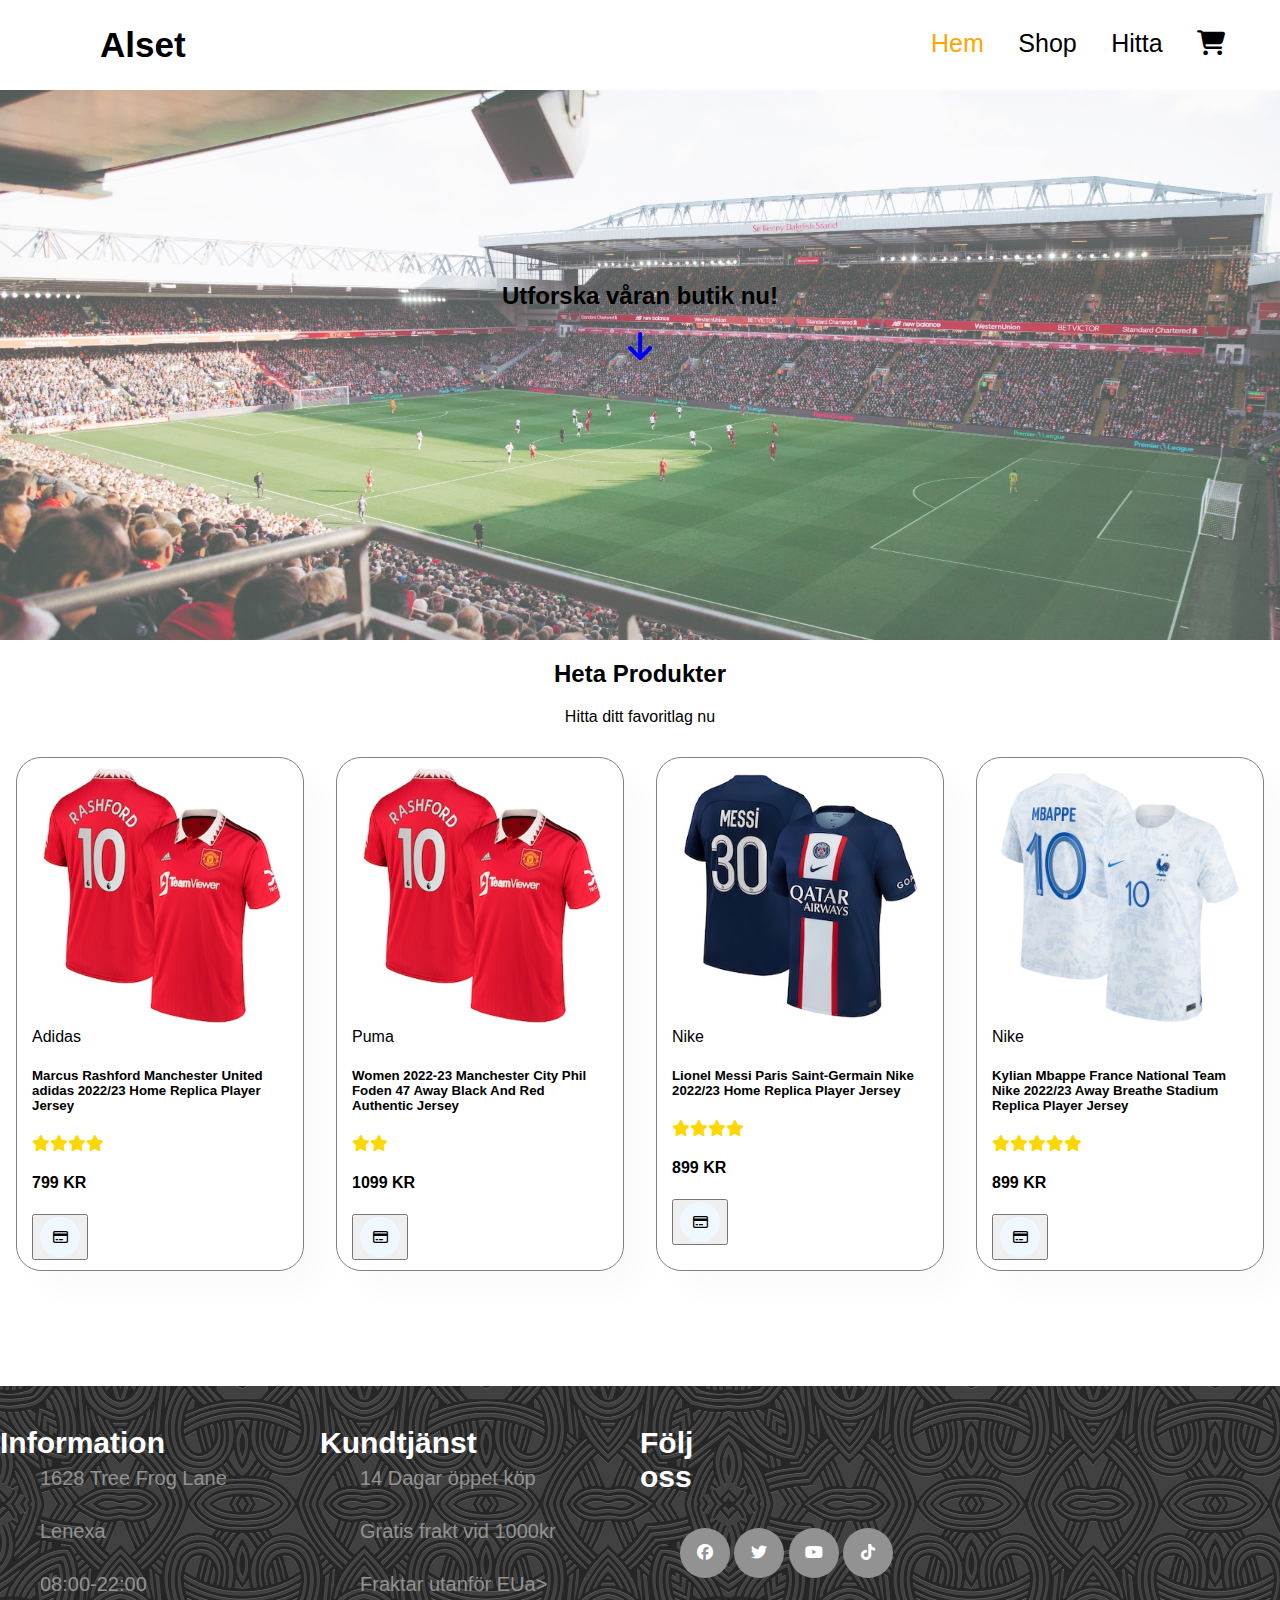
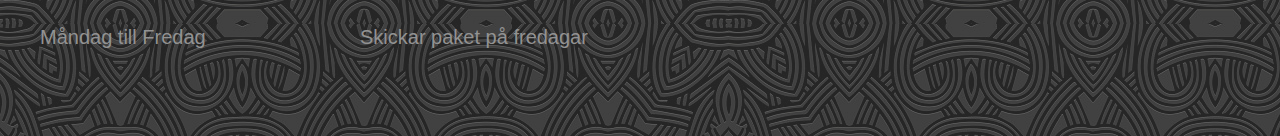
==== index.html @ db6a4189 "testing" ====
<!DOCTYPE html>
<html lang="en">
<head>
    <meta charset="UTF-8">
    <meta http-equiv="X-UA-Compatible" content="IE=edge">
    <meta name="viewport" content="width=device-width, initial-scale=1.0">
    <title>Document</title>
    <link rel="stylesheet" href="index.css">
    <link rel="stylesheet" href="https://fontawesome.com/icons">
    <script src="script.js"></script>
    <script src="extra.js"></script>
</head>
<body onload="displayProducts()">
    <link rel="stylesheet" href="https://cdnjs.cloudflare.com/ajax/libs/font-awesome/6.2.1/css/all.min.css"> 
    
    
    
    <nav>    
        <label class="logga">Alset</label>   
        <ul>
                <li><a class="active" href="C:\Users\max.mellberg\Desktop\GitHub\index.html">Hem</a></li>
                <li><a href="shop.html">Shop</a></li>
                <li><a href="https://www.google.com/maps/place/Jones+Bar-B-Q/@39.0889113,-94.7362581,17z/data=!3m1!4b1!4m5!3m4!1s0x87c08d3202325207:0xa40966aca3cdb32d!8m2!3d39.0889279!4d-94.7340832">Hitta</a></li>
                <li><a href="./cart.html"> <i class="fa-solid fa-cart-shopping"></i> </a></li>
        </ul>
    </nav>   
    
    <div class="background">

        <div class="pilknapp">
        <h2>Utforska våran butik nu!</h2>
        <li><a href="#Het"> <p><i class="fa-solid fa-arrow-down fa-2x"></i></a></li></p>
        </div>

    </div>
       

        






<div id="Het">
    <h2>Heta Produkter</h2>
    <p>Hitta ditt favoritlag nu</p>
</div>

    <div class="products"></div>



<footer class="footer">
    <div class="Fcontainer">
        <div class="row">
            <div class="footer-col">
                <h4>Information</h4>
                <ul>
                    <li><a href="#">1628 Tree Frog Lane</a></li>
                    <li><a href="#">Lenexa</a></li>
                    <li><a href="#">08:00-22:00</a></li>
                    <li><a href="#">Måndag till Fredag</a></li>
                </ul>
            </div>
            <div class="footer-col">
                <h4>Kundtjänst</h4>
                <ul>
                    <li><a href="#">14 Dagar öppet köp</a></li>
                    <li><a href="#">Gratis frakt vid 1000kr</a></li>
                    <li><a href="#">Fraktar utanför EUa></li>
                    <li><a href="#">Skickar paket på fredagar</a></li>
                </ul>
            </div>
            <div class="footer-col">
                <h4>Följ oss</h4>
                <div class="social">
                    <ul>
                    <a href="#"><i class="fa-brands fa-facebook"></i></a>
                    <a href="#"><i class="fa-brands fa-twitter"></i></a>
                    <a href="#"><i class="fa-brands fa-youtube"></i></a>
                    <a href="#"><i class="fa-brands fa-tiktok"></i></a>
                    </ul>
                </div>
            </div>
        </div>
    </div>



</footer>



</body>
</html>
---- index.css ----
html{
    scroll-behavior: smooth;
}

body{
    font-family: 'Segoe UI', Tahoma, Geneva, Verdana, sans-serif;
    margin: 0;
    list-style: none;
    box-sizing: border-box;
    


}
.background{
    display: flex;
    background: url(OMG.jpg);
    background-repeat: no-repeat;
    background-size: 100%;
    width: 100%;
    height: 640px;
    align-items: center;
    justify-content: center;
    font-family: 'Segoe UI', Tahoma, Geneva, Verdana, sans-serif;
}
nav{
    background-color: white;
    height: 90px;
    width: 100%;
    position: fixed;
    z-index: 1000;
}
label.logga{
    color: black;
    font-size: 35px;
    line-height: 90px;
    font-weight: bold;
    padding: 0 100px;
}
nav ul{
    float: right;
    margin-right: 40px;
}
nav ul li{
    display: inline-block;
    line-height: 35px;
    font-size: 25px;
    margin: 0 15px;
    margin-top: 10px;
}
nav ul li a{
    color: black;

}
ul{
    list-style: none;
}
a:link{
    text-decoration: none;
}
a:hover,
a.active{
    color: orange;
}
.section-p1{
    padding: 40px 80px;
}
.fe-box{
    width: 300px;
    text-align: center;
    padding: 20px 10px;
    border: 2px solid black;
    border-color: black;

}


#feature{
    display: flex;
    align-items: center;
    justify-content: space-between;
    flex-wrap: wrap;
    scroll-behavior: smooth;
}
.Nytt{
    text-align: center;
    font-family: 'Segoe UI', Tahoma, Geneva, Verdana, sans-serif;
}
.pilknapp{
    flex-direction: column;
    text-align: center;
    color: black;
    
}
.products{
    text-align: start;
    display: flex;
    flex-wrap: nowrap;
    justify-content: space-around;
    
}
.products .pro{
    width: 20%;
    padding: 10px 15px;
    border: 1px solid gray;
    border-radius: 25px;
    cursor: pointer;
    box-shadow: 20px 20px 30px rgba(0, 0, 0, 0.02);
    margin: 15px 0;
    transition: all 0.2s ease;
}
.products .pro img{
    width: 100%;
    border-radius: 20px;
}
.products .Stjarna{
    color: gold;
}
.products .pro .cart{
    text-align: center;
    width: 40px;
    height: 40px;
    line-height: 40px;
    border-radius: 50px;
    background-color: aliceblue;
    font-weight: 500;
    color: black;
}
.products .pro:hover{
    transform: scale(1.1);
}

#Het{
    text-align: center;
    scroll-margin: 100px;
    color: black;
}
.footer{
    opacity: 85%;
    height: 350px;
    margin-top: 100px;
    flex-wrap: wrap;
    background: url(banner.b.jpg);

}
.container{
    max-width: 1200px;
    background-color: white;
}
.row{
    display: flex;
    flex-wrap: wrap;
}
.footer-col{
    width: 25%;
    padding: 0;
    margin-bottom: 20px;
}
.footer-col h4{
    font-size: 30px;
    color: white;
    height: 2px;
    width: 50px;
}
.footer-col ul li a{
    font-size: 20px;
    color: gray
}
.footer-col ul li{
    margin-bottom: 30px;
    justify-content: space-around;
    text-align: start;
}
.footer-col ul{
    text-align: start;

}
.footer-col ul li a:hover{
    color: white;
    padding-left: 8px;
}
.footer-col .social a {
    display: inline-block;
    height: 50px;
    width: 50px;
    background-color: gray;
    text-align: center;
    border-radius: 50%;
    color: white;
    text-align: center;
    line-height: 50px;
    border-radius: 50%;
    transition: all 0.5s ease;
    justify-content: space-around;
}
.footer-col .social a:hover{
    background-color: white;
}
.social{
    margin-top: 100px;
}
.kort i:hover{
    color: aqua;

}
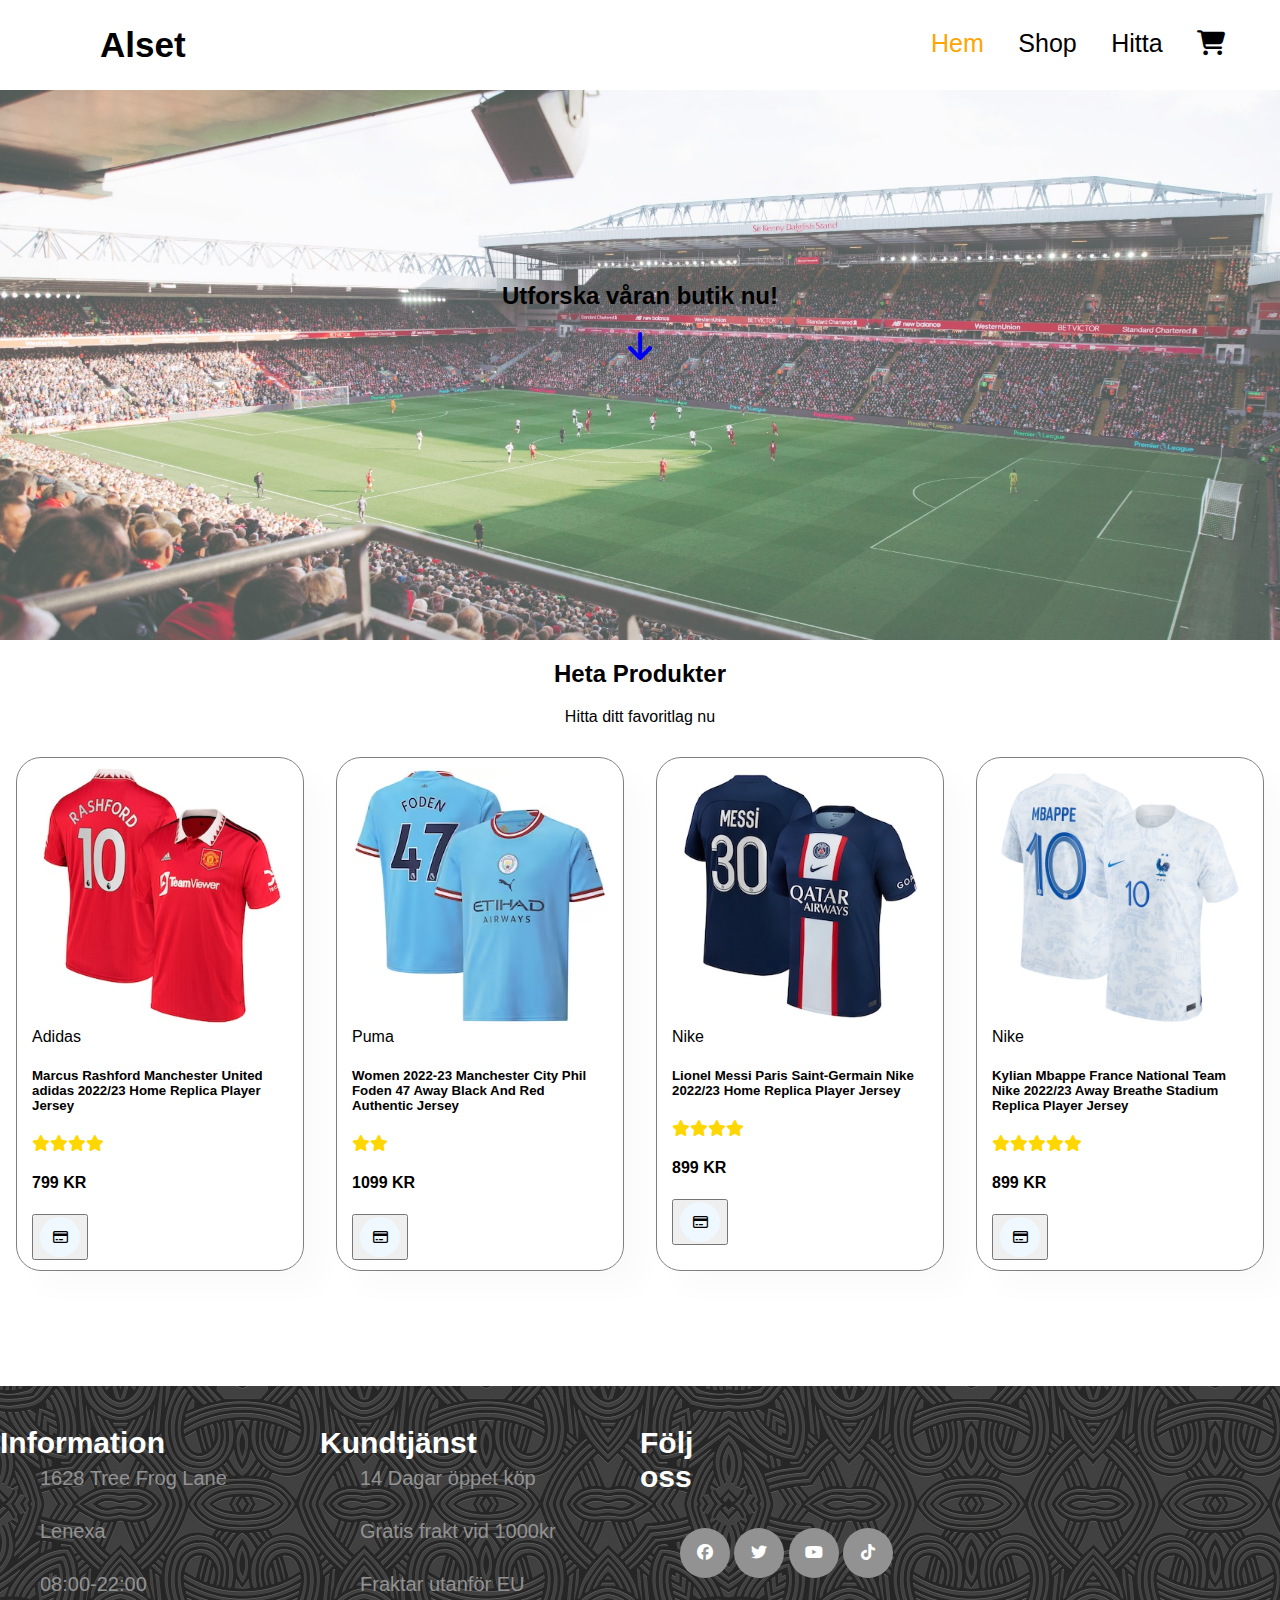
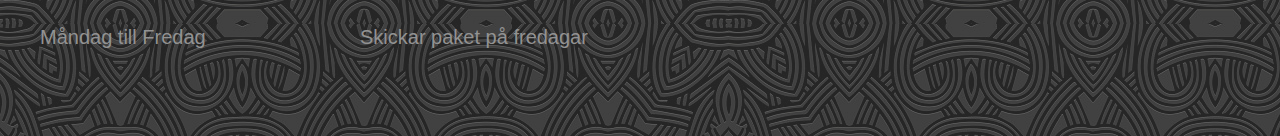
==== commit 0a04c6ab: "lol" ====
--- a/index.html
+++ b/index.html
@@ -68,7 +68,7 @@
                 <ul>
                     <li><a href="#">14 Dagar öppet köp</a></li>
                     <li><a href="#">Gratis frakt vid 1000kr</a></li>
-                    <li><a href="#">Fraktar utanför EUa></li>
+                    <li><a href="#">Fraktar utanför EU</a></li>
                     <li><a href="#">Skickar paket på fredagar</a></li>
                 </ul>
             </div>
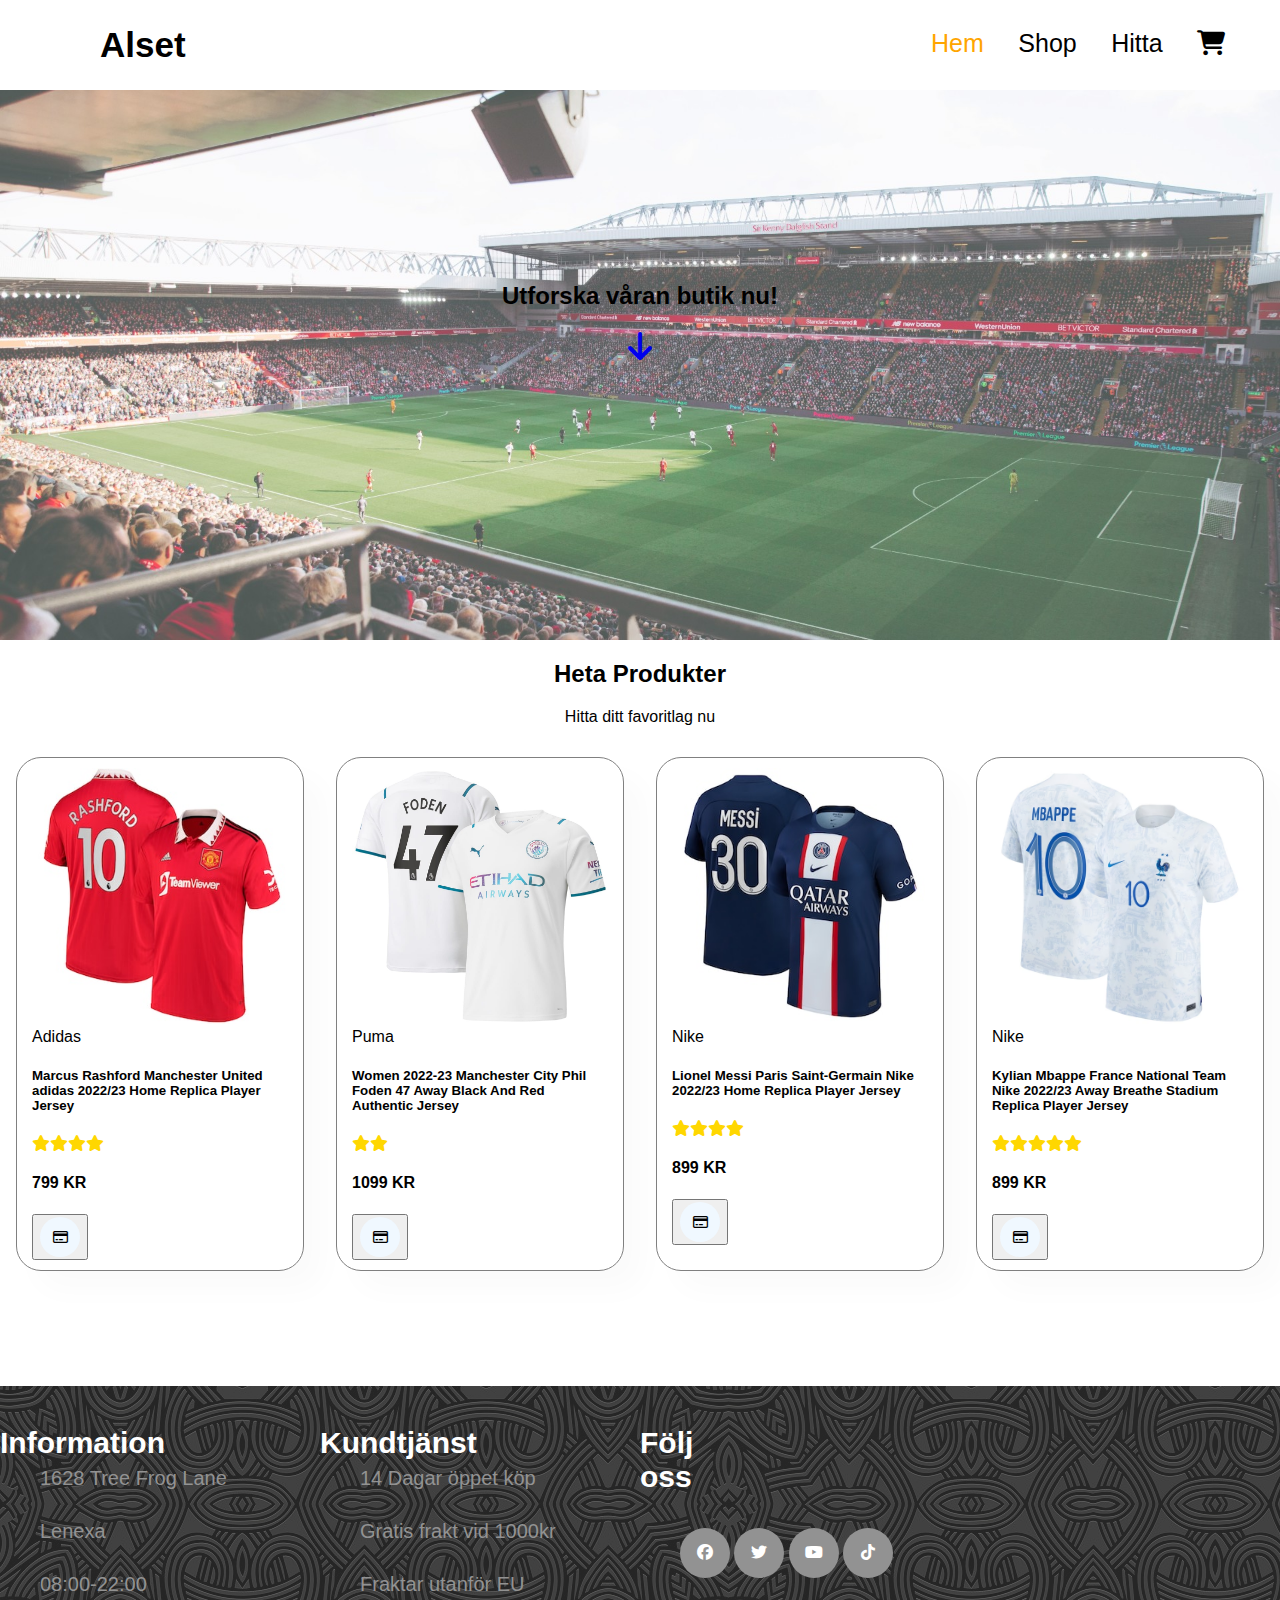
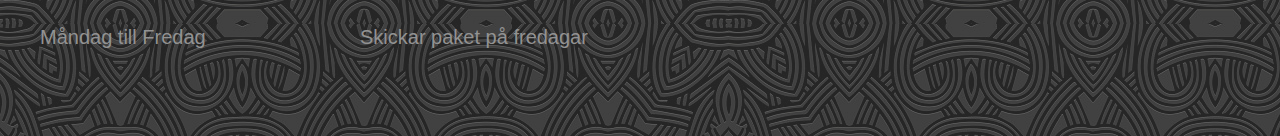
==== commit 2a461331: "validation" ====
--- a/index.html
+++ b/index.html
@@ -18,7 +18,7 @@
     <nav>    
         <label class="logga">Alset</label>   
         <ul>
-                <li><a class="active" href="C:\Users\max.mellberg\Desktop\GitHub\index.html">Hem</a></li>
+                <li><a class="active" href="index.html">Hem</a></li>
                 <li><a href="shop.html">Shop</a></li>
                 <li><a href="https://www.google.com/maps/place/Jones+Bar-B-Q/@39.0889113,-94.7362581,17z/data=!3m1!4b1!4m5!3m4!1s0x87c08d3202325207:0xa40966aca3cdb32d!8m2!3d39.0889279!4d-94.7340832">Hitta</a></li>
                 <li><a href="./cart.html"> <i class="fa-solid fa-cart-shopping"></i> </a></li>
@@ -28,8 +28,8 @@
     <div class="background">
 
         <div class="pilknapp">
-        <h2>Utforska våran butik nu!</h2>
-        <li><a href="#Het"> <p><i class="fa-solid fa-arrow-down fa-2x"></i></a></li></p>
+            <h2>Utforska våran butik nu!</h2>
+            <li><a href="#Het"> <p><i class="fa-solid fa-arrow-down fa-2x"></i></p></a></li>
         </div>
 
     </div>
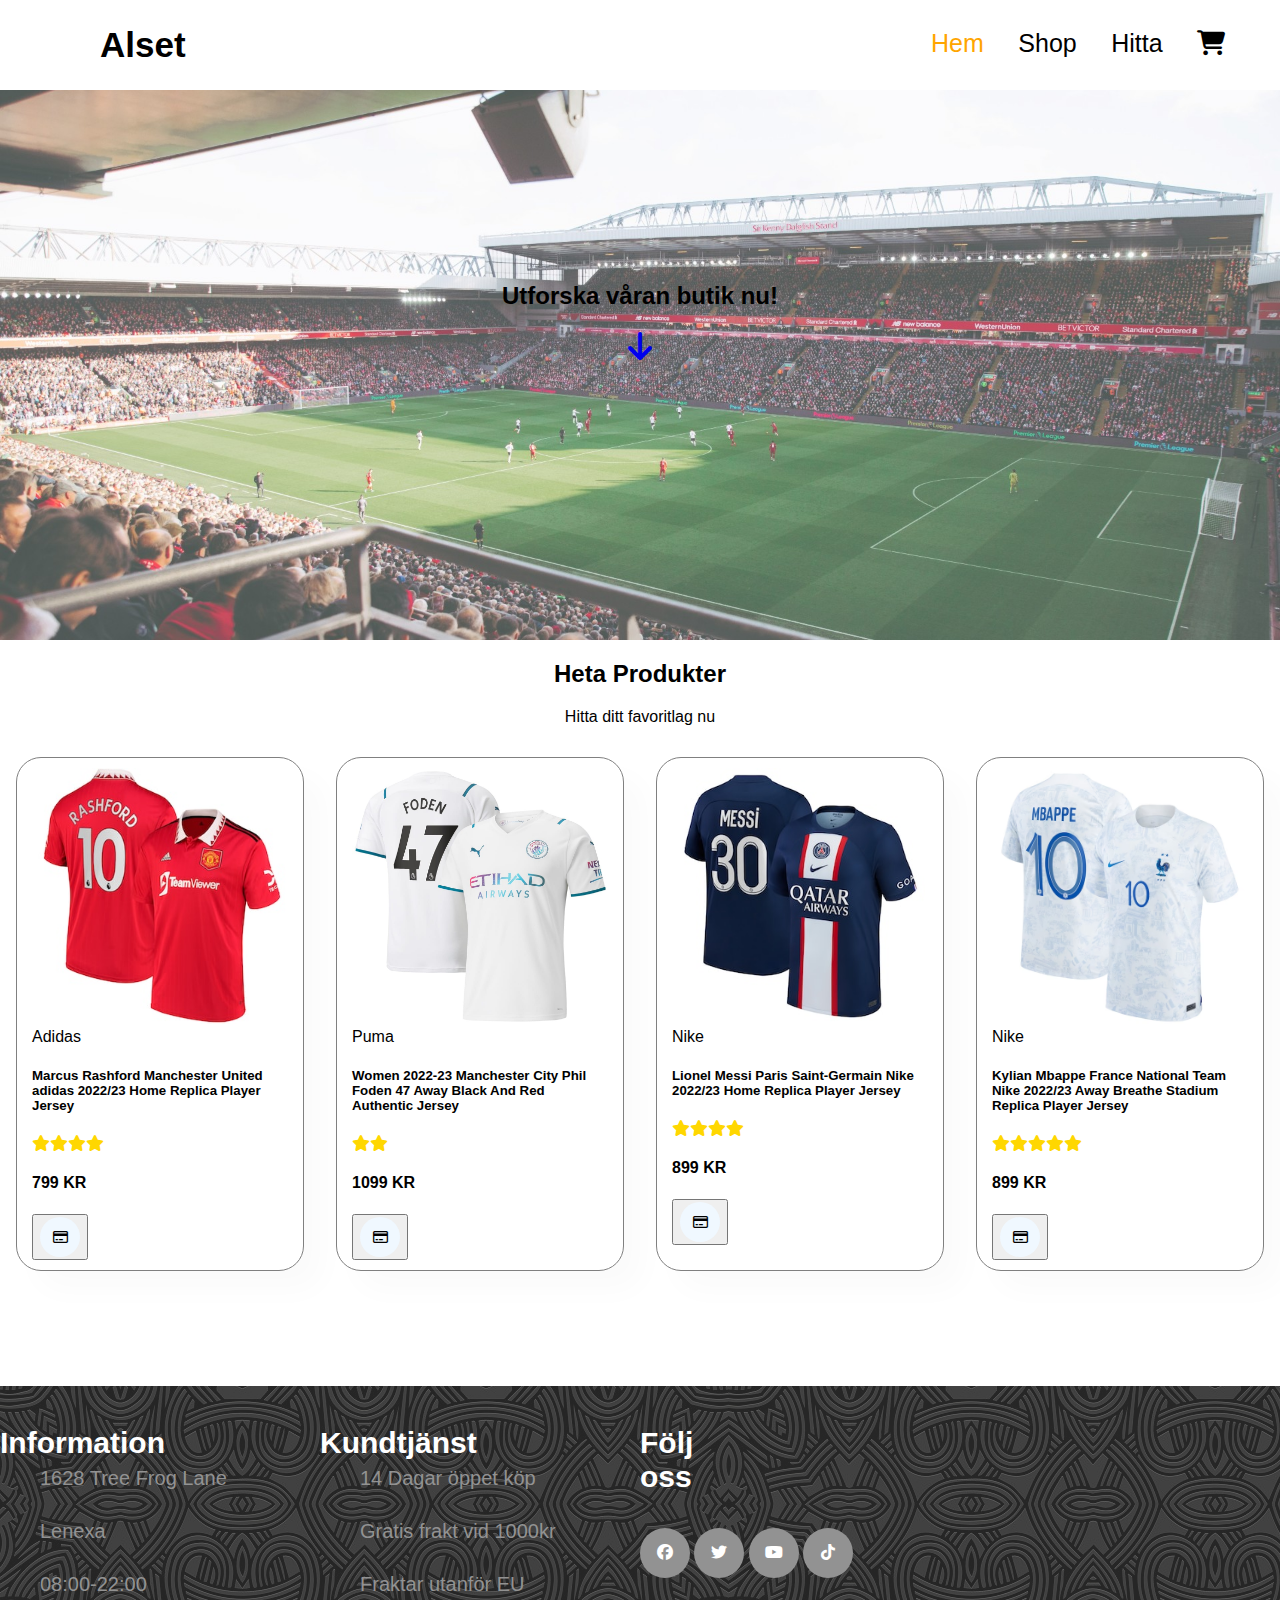
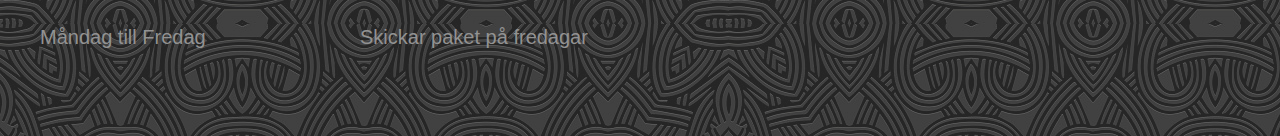
==== commit 41212a77: "validation" ====
--- a/index.html
+++ b/index.html
@@ -29,7 +29,7 @@
 
         <div class="pilknapp">
             <h2>Utforska våran butik nu!</h2>
-            <li><a href="#Het"> <p><i class="fa-solid fa-arrow-down fa-2x"></i></p></a></li>
+            <a href="#Het"> <p><i class="fa-solid fa-arrow-down fa-2x"></i></p></a>
         </div>
 
     </div>
@@ -74,13 +74,12 @@
             </div>
             <div class="footer-col">
                 <h4>Följ oss</h4>
-                <div class="social">
-                    <ul>
-                    <a href="#"><i class="fa-brands fa-facebook"></i></a>
-                    <a href="#"><i class="fa-brands fa-twitter"></i></a>
-                    <a href="#"><i class="fa-brands fa-youtube"></i></a>
-                    <a href="#"><i class="fa-brands fa-tiktok"></i></a>
-                    </ul>
+                <div class="social">    
+                        <a href="#"><i class="fa-brands fa-facebook"></i></a>
+                        <a href="#"><i class="fa-brands fa-twitter"></i></a>
+                        <a href="#"><i class="fa-brands fa-youtube"></i></a>
+                        <a href="#"><i class="fa-brands fa-tiktok"></i></a>
+                    </div>  
                 </div>
             </div>
         </div>
